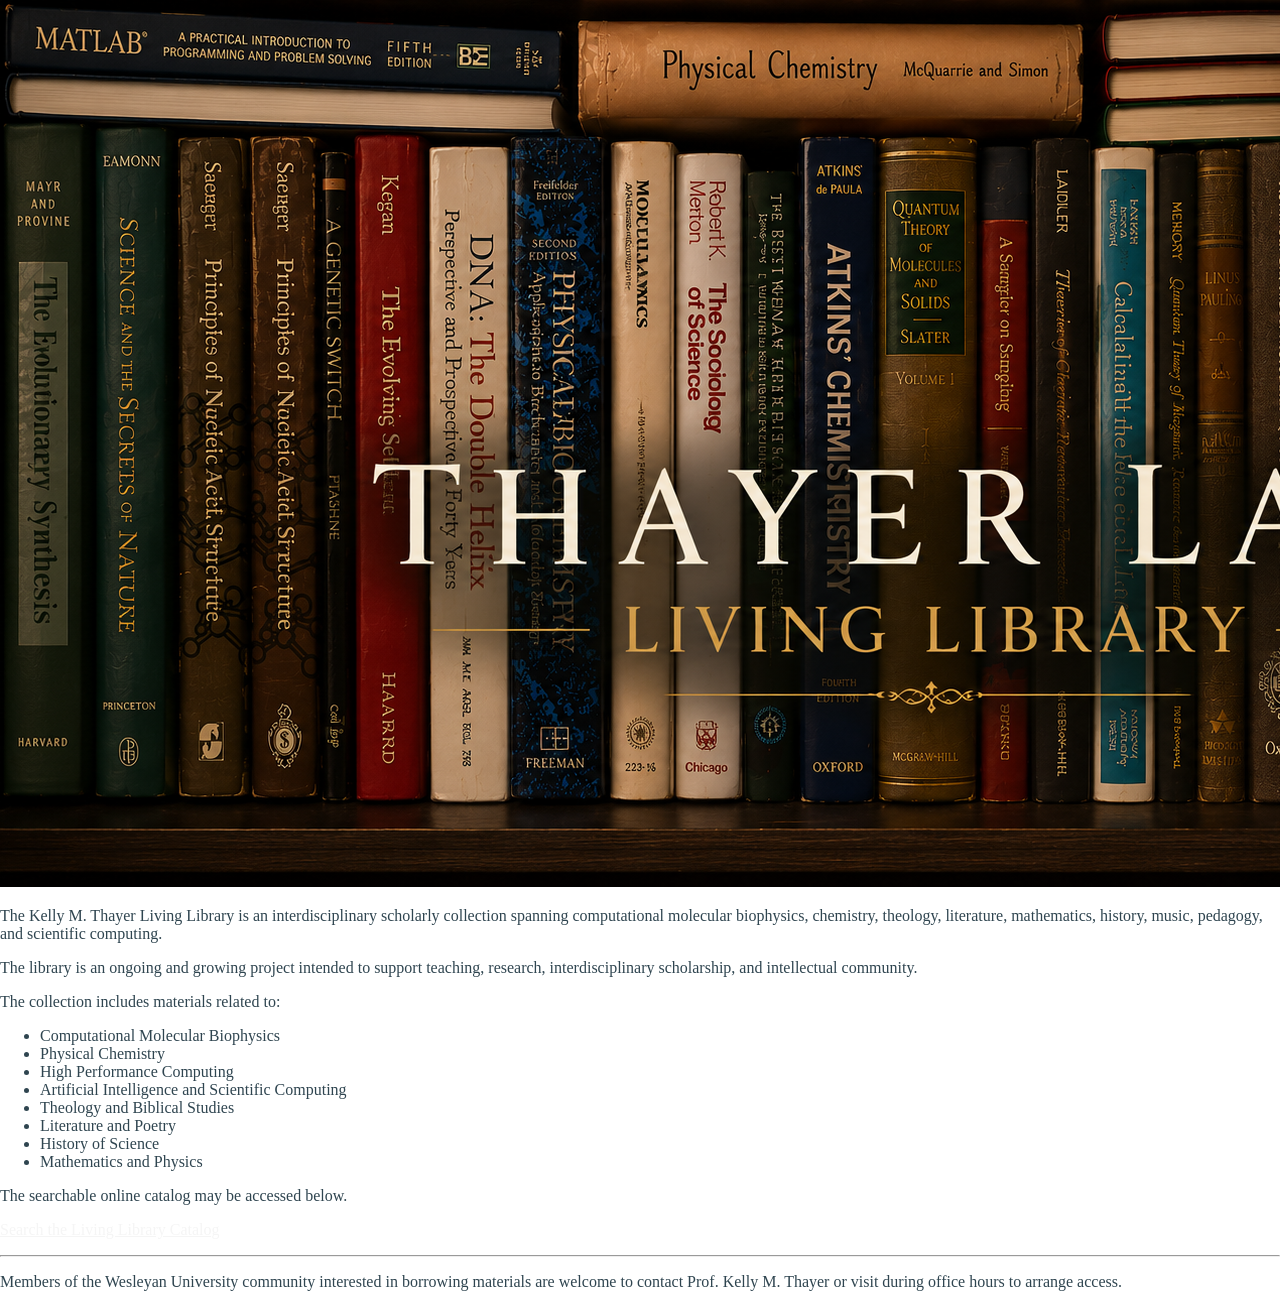
==== index.html @ 40ce1b8c "Update index.html added banner. lets see if it works" ====
<!DOCTYPE html>
<html>
<head>
    <meta charset="UTF-8">
    <title>Kelly M. Thayer Living Library</title>
    <link rel="stylesheet" href="LivingLibraryStyle.css">
</head>

<body>

<div class="banner">
    <img src="images/ThayerLabLibrary.png" alt="Thayer Lab Living Library Banner">
</div>

    <div class="content">

        <p>
            The Kelly M. Thayer Living Library is an interdisciplinary scholarly
            collection spanning computational molecular biophysics, chemistry,
            theology, literature, mathematics, history, music, pedagogy,
            and scientific computing.
        </p>

        <p>
            The library is an ongoing and growing project intended to support
            teaching, research, interdisciplinary scholarship, and intellectual
            community.
        </p>

        <p>
            The collection includes materials related to:
        </p>

        <ul>
            <li>Computational Molecular Biophysics</li>
            <li>Physical Chemistry</li>
            <li>High Performance Computing</li>
            <li>Artificial Intelligence and Scientific Computing</li>
            <li>Theology and Biblical Studies</li>
            <li>Literature and Poetry</li>
            <li>History of Science</li>
            <li>Mathematics and Physics</li>
        </ul>

        <p>
            The searchable online catalog may be accessed below.
        </p>

        <p>
            <a class="button" href="catalog.html">
                Search the Living Library Catalog
            </a>
        </p>

        <hr>

        <p>
            Members of the Wesleyan University community interested in borrowing
            materials are welcome to contact Prof. Kelly M. Thayer or visit
            during office hours to arrange access.
        </p>

    </div>

</body>
</html>
---- LivingLibraryStyle.css ----
/*
COLOR PALLETE
#2C2C34 Raisin Black
#494850 Dark Liver
#A499B3 Heliotrope Gray
#C2EFEB Powder Blue
#F9C784 Gold Crayola

Experimental Pallete:
#000000 Black
#2F4550 Charcoal
#586F7C Cadet
#B8DBD9 Powder Blue
#F4F4F9 Ghost White
#7D8491 Roman Silver
#C0C5C1 Silver Sand
#F9F8F8 Cultured 

*/

/* Global Styles
----------------------------------------------------*/

a {
    color: whitesmoke;
}
a:active {
    color: whitesmoke
}
a:hover {
    text-decoration: none;
}

body {
    color: #2F4550; 
    margin: 0;
    padding: 0;
    /*font-family: Arial, Helvetica, sans-serif*/
}

.content-wrap {
    width: 800px;
    margin: 0 auto;
    padding: 60px 0;
}

.center {
    text-align: center;
    align-items: center;
    align-self: center;
}

@font-face {
    font-family: 'Courier New', Courier, monospace;
    src: url();
}

/*img {
    /*height: 300px;
    width: 500px;
}

*/


/* Selector_Bar 
--------------------------------------------------------*/
header {
    background: #3b3b3f;
    color: #F4F4F9;
    border:50px;
}

.content-wrap-selector {
    width: 1400px;
    margin: 0 auto;
    padding: 30px 0;
}

.content-wrap-selector .btn {
    color: #F4F4F9;
    background: #3b3b3f;
    text-decoration: none;
    padding: 12px;
    border-radius: 4px;
    display: inline-block;
}
.content-wrap-selector .btn:hover {
    background: rgba(88, 111, 124, 80%);
}

.content-wrap-selector a {
    color: white;
    text-decoration: none;
}

.content-wrap-selector a:active {
    color: white;
    text-decoration: none;
}

.content-wrap-selector a:hover {
    text-decoration: none;
}

/* Banner 
---------------------------------------------------*/
.banner {
    padding: 0px;
    margin: 0px;
}

/* Content of the Article
-----------------------------------------------------*/
.research {
    background: #F0F6F6;
    padding: 0px;
    margin: 0px;
}

.thayer img {
    width: 300px;
    height: 600px;
    align-self: center;
}

.classes img {
    width: 800px;
    height: 540px;
    align-self: center;
}




/* Publications
------------------------------------------------------*/
.publications a {
    color: #609ebd
}

.publications a:active {
    color: #609ebd
}

.publications a:hover {
    text-decoration: none;
}

.btn {
    color: #F4F4F9;
    background: #B8DBD9;
    text-decoration: none;
    padding: 12px;
    border-radius: 4px;
    display: inline-block;
}

.btn:hover {
    background: rgba(184, 219, 217,80%);
}

.publications img {
    float: left; 
    height: 125px; 
    width: 200px; 
    padding: 10px;
}

/* People
------------------------------------------------------------*/
.people a {
    color: #2C2C34
}

.people a:active {
    color: #2C2C34
}

.people a:hober {
    text-decoration: none;
}

.people h2 {
    margin-top: 30px;
}

.people-item {
    overflow: hidden;
    border-bottom: 1px dashed #586F7C;
    padding: 25px 0;
}

.people img {
    height: 325px;
    width: 325px;
    float: left;
    padding: 25px;

}

/* Videos
----------------------------------------------------------------*/
.videos {
    background: #2F4550;
    padding: 0px;
    margin: 0px;
    color: #F4F4F9;
}



/* Footer
--------------------------------------------------------------*/
footer {
    background: #2F4550;
    color: #F4F4F9;
}
/* Living Library Additions
------------------------------------------------------*/
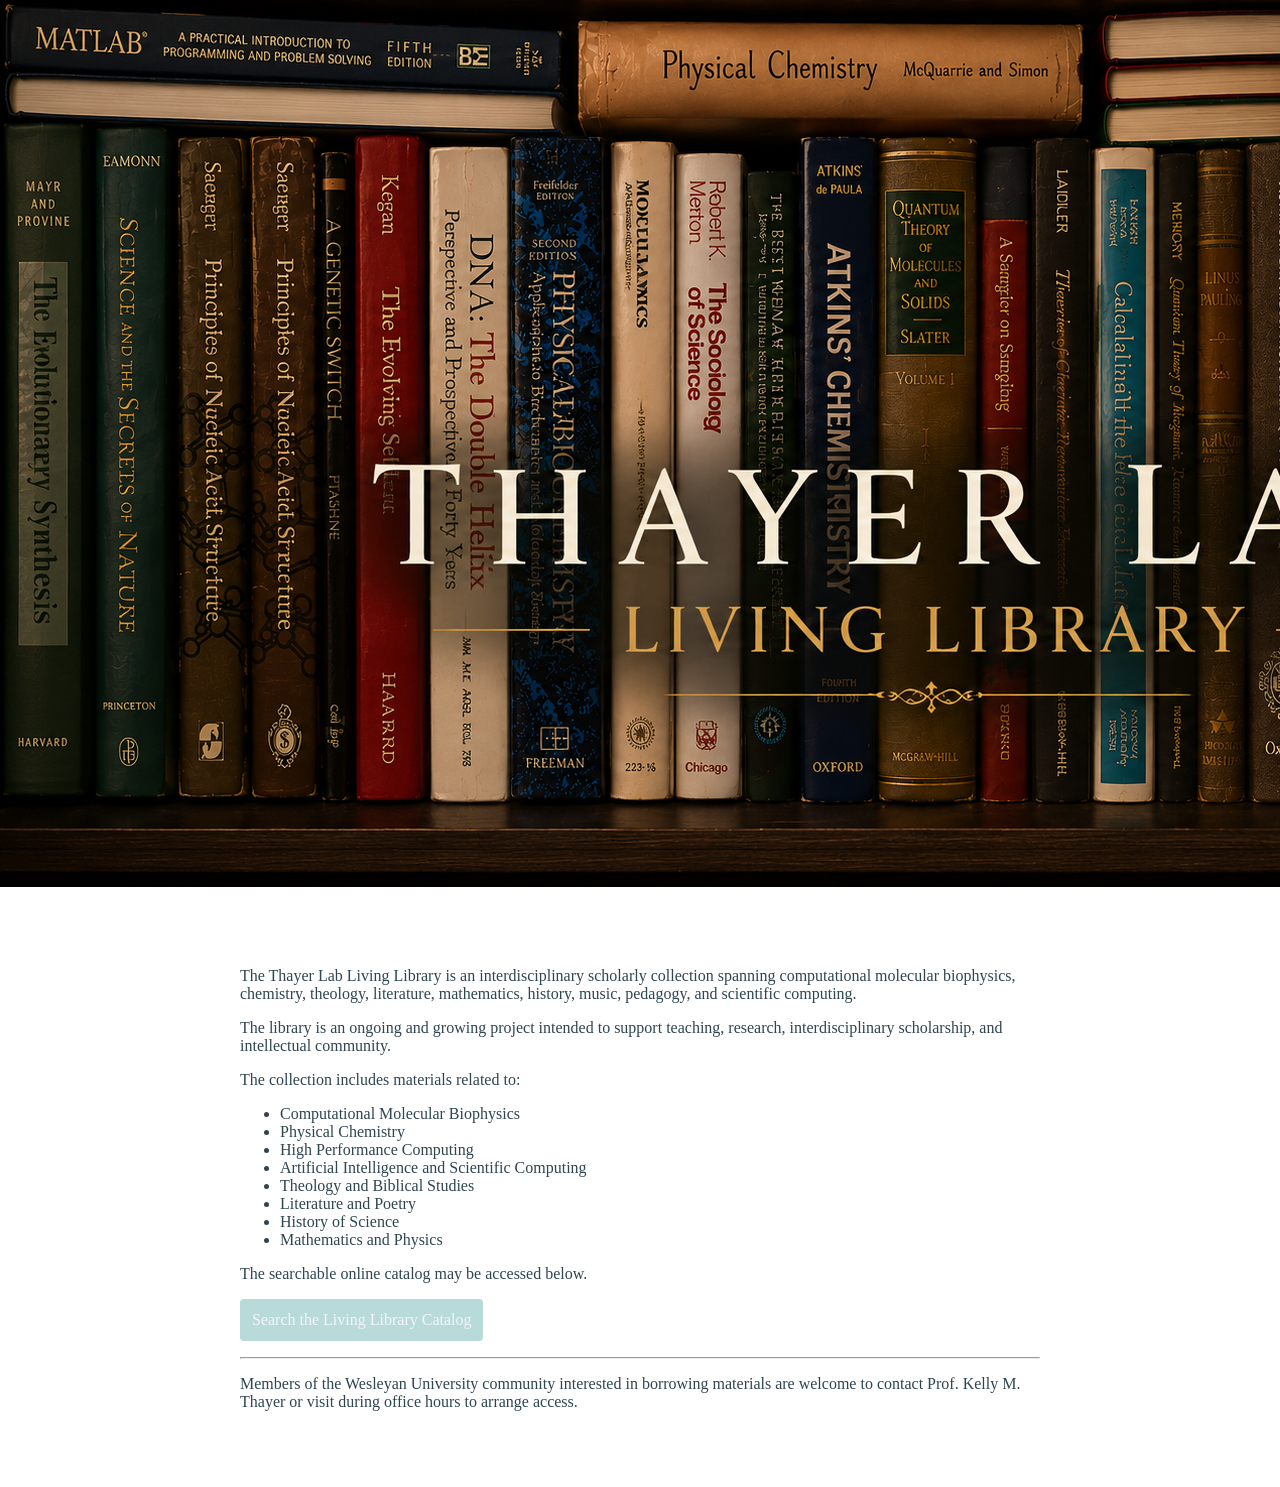
==== commit 8d1032d5: "Update index.html sorting buttn and non matching stuff with css. trying to get this to show the bann" ====
--- a/index.html
+++ b/index.html
@@ -2,20 +2,20 @@
 <html>
 <head>
     <meta charset="UTF-8">
-    <title>Kelly M. Thayer Living Library</title>
+    <title>The Thayer Lab Living Library</title>
     <link rel="stylesheet" href="LivingLibraryStyle.css">
 </head>
 
 <body>
 
-<div class="banner">
-    <img src="images/ThayerLabLibrary.png" alt="Thayer Lab Living Library Banner">
-</div>
+    <div class="banner">
+        <img src="images/ThayerLabLibrary.png" alt="Thayer Lab Living Library Banner">
+    </div>
 
-    <div class="content">
+    <div class="content-wrap">
 
         <p>
-            The Kelly M. Thayer Living Library is an interdisciplinary scholarly
+            The Thayer Lab Living Library is an interdisciplinary scholarly
             collection spanning computational molecular biophysics, chemistry,
             theology, literature, mathematics, history, music, pedagogy,
             and scientific computing.
@@ -47,7 +47,7 @@
         </p>
 
         <p>
-            <a class="button" href="catalog.html">
+            <a class="btn" href="catalog.html">
                 Search the Living Library Catalog
             </a>
         </p>
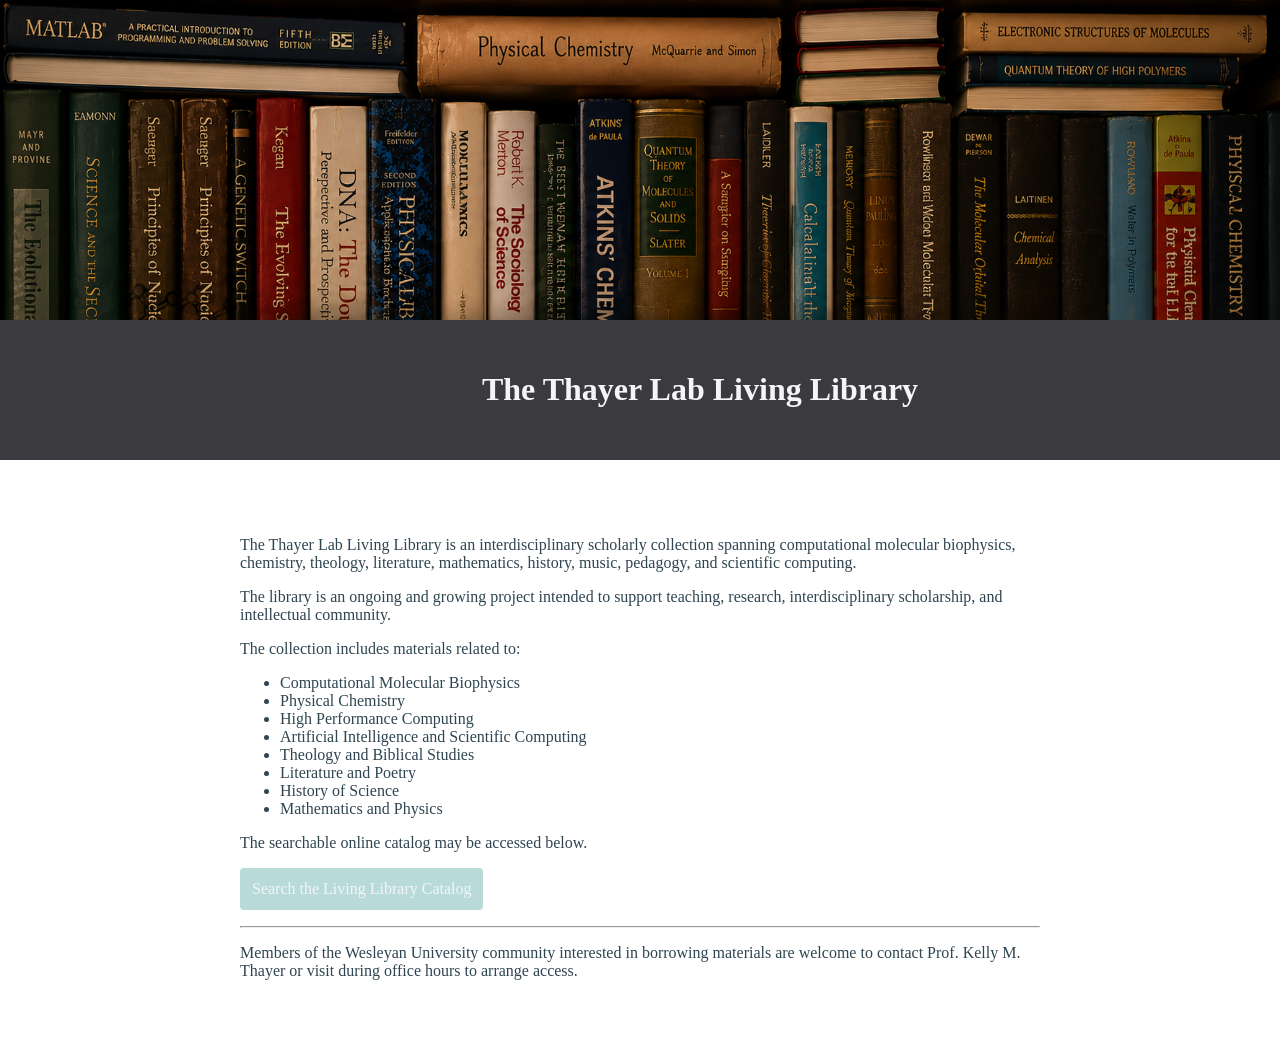
==== commit 1c804d54: "Update index.html adding heading back" ====
--- a/index.html
+++ b/index.html
@@ -11,6 +11,11 @@
     <div class="banner">
         <img src="images/ThayerLabLibrary.png" alt="Thayer Lab Living Library Banner">
     </div>
+    <header>
+    <div class="content-wrap-selector center">
+        <h1>The Thayer Lab Living Library</h1>
+    </div>
+    </header>
 
     <div class="content-wrap">
 
--- a/LivingLibraryStyle.css
+++ b/LivingLibraryStyle.css
@@ -108,6 +108,13 @@
 .banner {
     padding: 0px;
     margin: 0px;
+    max-height: 320px;
+    overflow: hidden;
+}
+
+.banner img {
+    width: 100%;
+    display: block;
 }
 
 /* Content of the Article
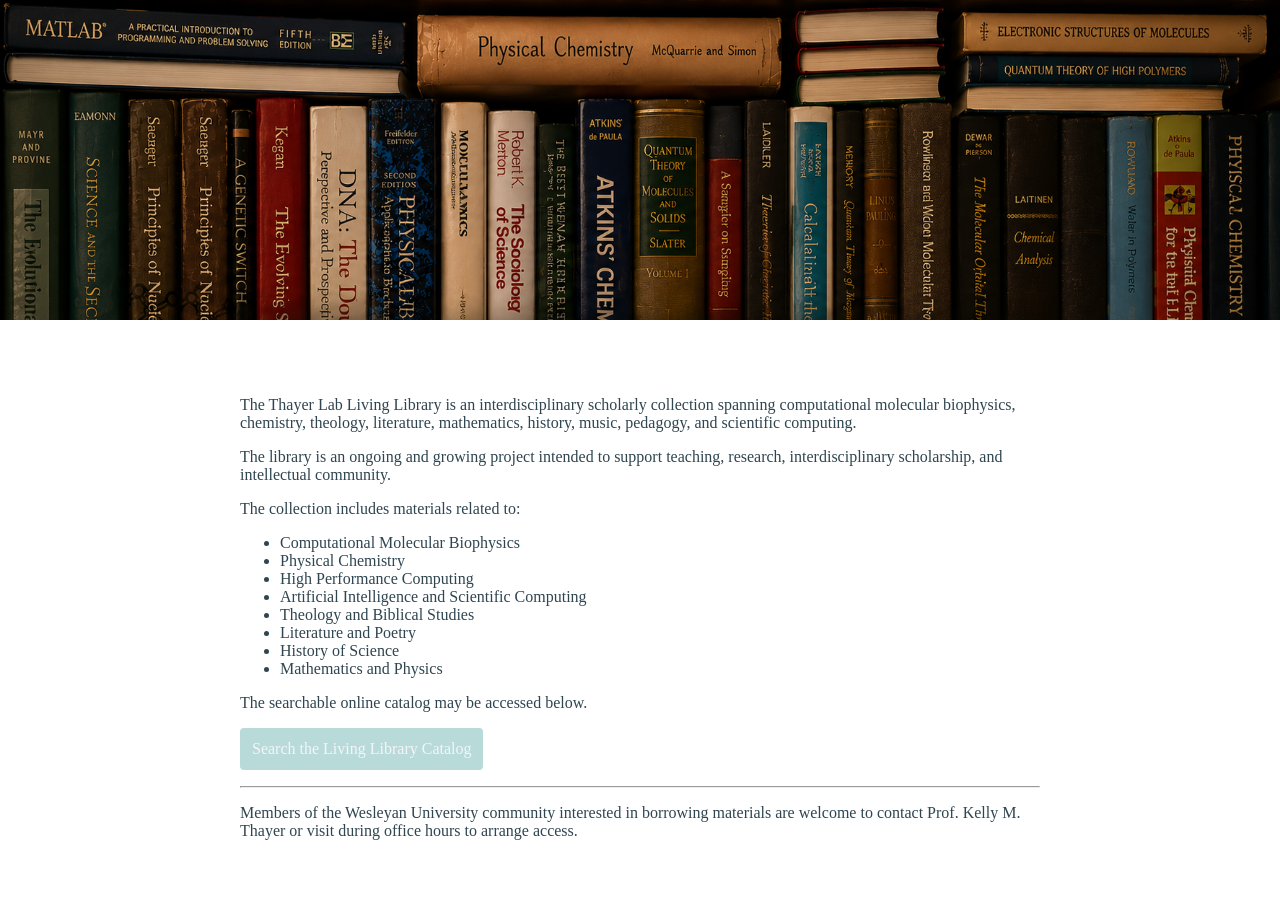
==== commit 3e55b04f: "Update index.html fixing banner and text" ====
--- a/index.html
+++ b/index.html
@@ -8,14 +8,16 @@
 
 <body>
 
-    <div class="banner">
-        <img src="images/ThayerLabLibrary.png" alt="Thayer Lab Living Library Banner">
-    </div>
-    <header>
-    <div class="content-wrap-selector center">
+
+<div class="banner">
+    <img src="images/ThayerLabLibrary.png" alt="Thayer Lab Living Library Banner">
+
+    <div class="banner-title">
         <h1>The Thayer Lab Living Library</h1>
     </div>
-    </header>
+</div>
+
+    
 
     <div class="content-wrap">
 
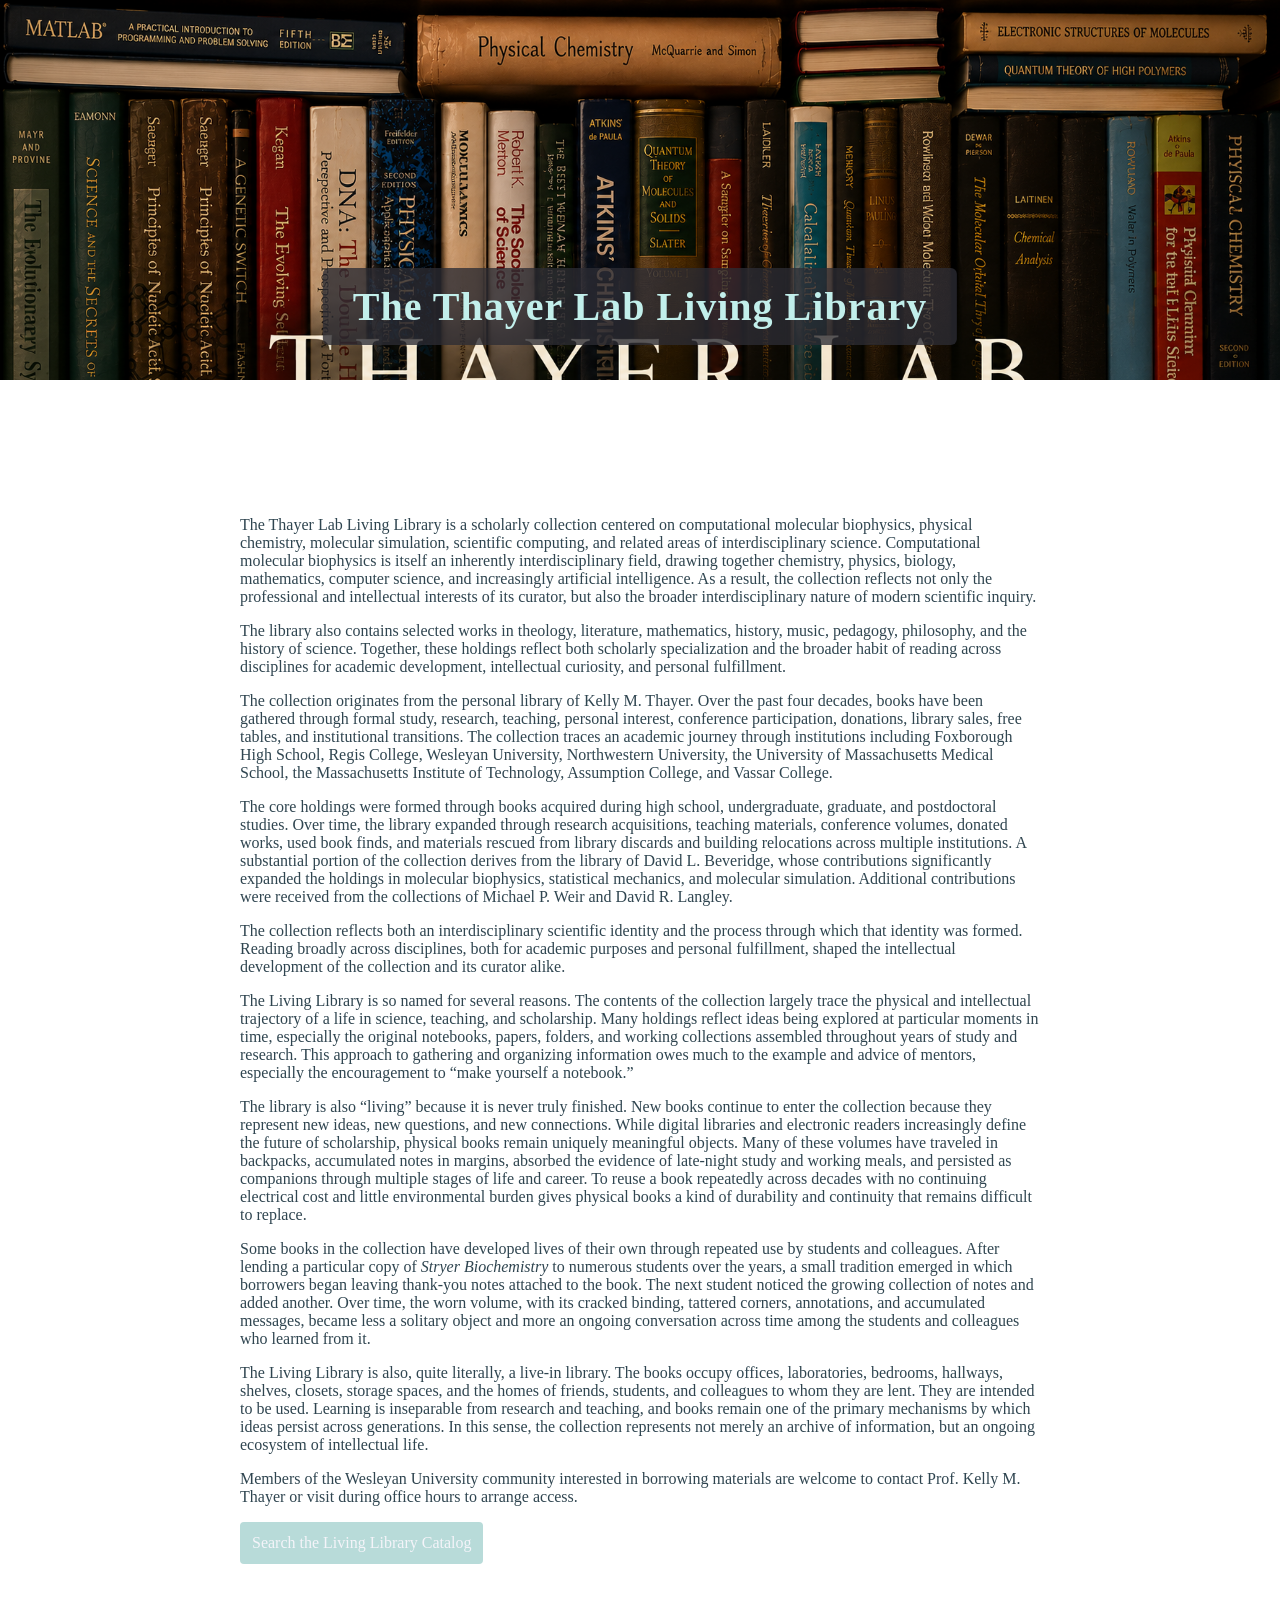
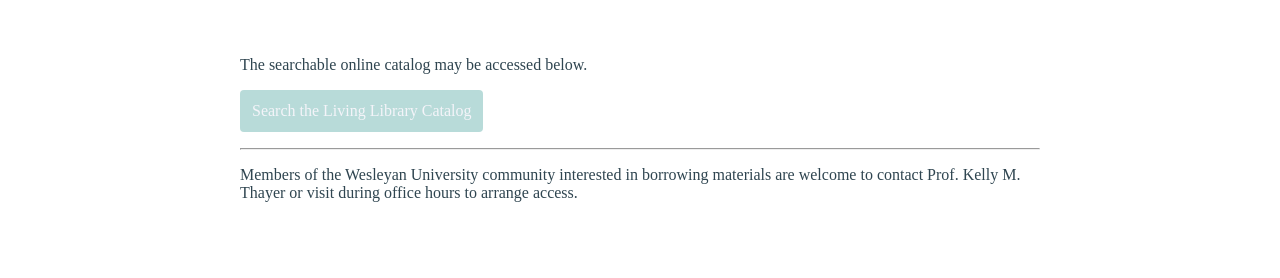
==== commit f2425307: "Update index.html writing a description of the library" ====
--- a/index.html
+++ b/index.html
@@ -21,33 +21,123 @@
 
     <div class="content-wrap">
 
-        <p>
-            The Thayer Lab Living Library is an interdisciplinary scholarly
-            collection spanning computational molecular biophysics, chemistry,
-            theology, literature, mathematics, history, music, pedagogy,
-            and scientific computing.
-        </p>
+   <div class="content-wrap">
 
-        <p>
-            The library is an ongoing and growing project intended to support
-            teaching, research, interdisciplinary scholarship, and intellectual
-            community.
-        </p>
+    <p>
+        The Thayer Lab Living Library is a scholarly collection centered on
+        computational molecular biophysics, physical chemistry, molecular
+        simulation, scientific computing, and related areas of interdisciplinary
+        science. Computational molecular biophysics is itself an inherently
+        interdisciplinary field, drawing together chemistry, physics, biology,
+        mathematics, computer science, and increasingly artificial intelligence.
+        As a result, the collection reflects not only the professional and
+        intellectual interests of its curator, but also the broader
+        interdisciplinary nature of modern scientific inquiry.
+    </p>
 
-        <p>
-            The collection includes materials related to:
-        </p>
+    <p>
+        The library also contains selected works in theology, literature,
+        mathematics, history, music, pedagogy, philosophy, and the history of
+        science. Together, these holdings reflect both scholarly specialization
+        and the broader habit of reading across disciplines for academic
+        development, intellectual curiosity, and personal fulfillment.
+    </p>
 
-        <ul>
-            <li>Computational Molecular Biophysics</li>
-            <li>Physical Chemistry</li>
-            <li>High Performance Computing</li>
-            <li>Artificial Intelligence and Scientific Computing</li>
-            <li>Theology and Biblical Studies</li>
-            <li>Literature and Poetry</li>
-            <li>History of Science</li>
-            <li>Mathematics and Physics</li>
-        </ul>
+    <p>
+        The collection originates from the personal library of Kelly M. Thayer.
+        Over the past four decades, books have been gathered through formal
+        study, research, teaching, personal interest, conference participation,
+        donations, library sales, free tables, and institutional transitions.
+        The collection traces an academic journey through institutions including
+        Foxborough High School, Regis College, Wesleyan University,
+        Northwestern University, the University of Massachusetts Medical School,
+        the Massachusetts Institute of Technology, Assumption College, and
+        Vassar College.
+    </p>
+
+    <p>
+        The core holdings were formed through books acquired during high school,
+        undergraduate, graduate, and postdoctoral studies. Over time, the
+        library expanded through research acquisitions, teaching materials,
+        conference volumes, donated works, used book finds, and materials
+        rescued from library discards and building relocations across multiple
+        institutions. A substantial portion of the collection derives from the
+        library of David L. Beveridge, whose contributions significantly
+        expanded the holdings in molecular biophysics, statistical mechanics,
+        and molecular simulation. Additional contributions were received from
+        the collections of Michael P. Weir and David R. Langley.
+    </p>
+
+    <p>
+        The collection reflects both an interdisciplinary scientific identity
+        and the process through which that identity was formed. Reading broadly
+        across disciplines, both for academic purposes and personal fulfillment,
+        shaped the intellectual development of the collection and its curator
+        alike.
+    </p>
+
+    <p>
+        The Living Library is so named for several reasons. The contents of the
+        collection largely trace the physical and intellectual trajectory of a
+        life in science, teaching, and scholarship. Many holdings reflect ideas
+        being explored at particular moments in time, especially the original
+        notebooks, papers, folders, and working collections assembled
+        throughout years of study and research. This approach to gathering and
+        organizing information owes much to the example and advice of mentors,
+        especially the encouragement to “make yourself a notebook.”
+    </p>
+
+    <p>
+        The library is also “living” because it is never truly finished. New
+        books continue to enter the collection because they represent new
+        ideas, new questions, and new connections. While digital libraries and
+        electronic readers increasingly define the future of scholarship,
+        physical books remain uniquely meaningful objects. Many of these
+        volumes have traveled in backpacks, accumulated notes in margins,
+        absorbed the evidence of late-night study and working meals, and
+        persisted as companions through multiple stages of life and career. To
+        reuse a book repeatedly across decades with no continuing electrical
+        cost and little environmental burden gives physical books a kind of
+        durability and continuity that remains difficult to replace.
+    </p>
+
+    <p>
+        Some books in the collection have developed lives of their own through
+        repeated use by students and colleagues. After lending a particular
+        copy of <em>Stryer Biochemistry</em> to numerous students over the
+        years, a small tradition emerged in which borrowers began leaving
+        thank-you notes attached to the book. The next student noticed the
+        growing collection of notes and added another. Over time, the worn
+        volume, with its cracked binding, tattered corners, annotations, and
+        accumulated messages, became less a solitary object and more an ongoing
+        conversation across time among the students and colleagues who learned
+        from it.
+    </p>
+
+    <p>
+        The Living Library is also, quite literally, a live-in library. The
+        books occupy offices, laboratories, bedrooms, hallways, shelves,
+        closets, storage spaces, and the homes of friends, students, and
+        colleagues to whom they are lent. They are intended to be used.
+        Learning is inseparable from research and teaching, and books remain
+        one of the primary mechanisms by which ideas persist across generations.
+        In this sense, the collection represents not merely an archive of
+        information, but an ongoing ecosystem of intellectual life.
+    </p>
+
+    <p>
+        Members of the Wesleyan University community interested in borrowing
+        materials are welcome to contact Prof. Kelly M. Thayer or visit during
+        office hours to arrange access.
+    </p>
+
+    <p>
+        <a class="btn" href="catalog.html">
+            Search the Living Library Catalog
+        </a>
+    </p>
+
+</div>
 
         <p>
             The searchable online catalog may be accessed below.
--- a/LivingLibraryStyle.css
+++ b/LivingLibraryStyle.css
@@ -225,3 +225,37 @@
 }
 /* Living Library Additions
 ------------------------------------------------------*/
+/* Living Library Additions
+------------------------------------------------------*/
+
+.banner {
+    position: relative;
+    padding: 0px;
+    margin: 0px;
+    max-height: 380px;
+    overflow: hidden;
+}
+
+.banner img {
+    width: 100%;
+    display: block;
+}
+
+.banner-title {
+    position: absolute;
+    bottom: 35px;
+    left: 50%;
+    transform: translateX(-50%);
+    background: rgba(44, 44, 52, 0.78);
+    color: #C2EFEB;
+    padding: 15px 30px;
+    border-radius: 6px;
+}
+
+.banner-title h1 {
+    margin: 0;
+    font-size: 2.5em;
+    letter-spacing: 1px;
+    font-family: Georgia, serif;
+}
+
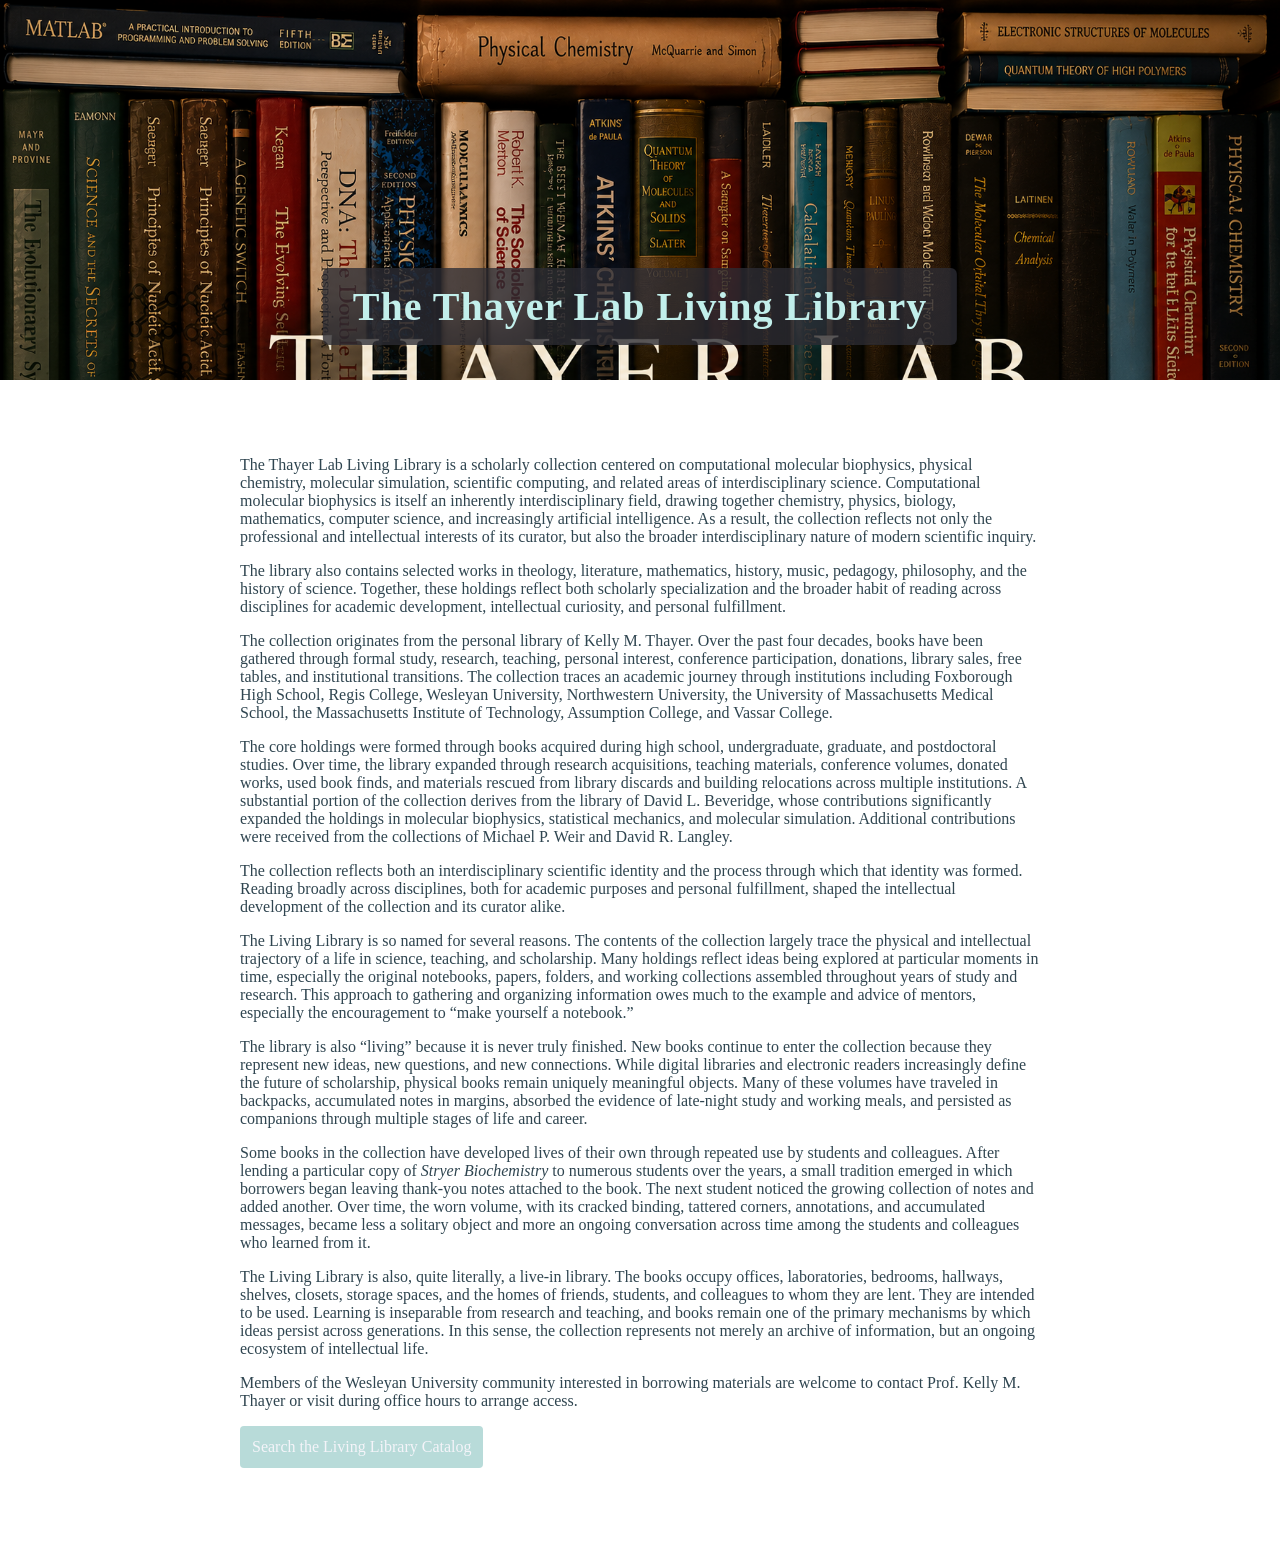
==== commit 9cf2dac6: "Update index.html editing for long introduction" ====
--- a/index.html
+++ b/index.html
@@ -1,5 +1,6 @@
 <!DOCTYPE html>
 <html>
+
 <head>
     <meta charset="UTF-8">
     <title>The Thayer Lab Living Library</title>
@@ -8,139 +9,125 @@
 
 <body>
 
+    <div class="banner">
+        <img src="images/ThayerLabLibrary.png" alt="Thayer Lab Living Library Banner">
 
-<div class="banner">
-    <img src="images/ThayerLabLibrary.png" alt="Thayer Lab Living Library Banner">
-
-    <div class="banner-title">
-        <h1>The Thayer Lab Living Library</h1>
+        <div class="banner-title">
+            <h1>The Thayer Lab Living Library</h1>
+        </div>
     </div>
-</div>
-
-    
 
     <div class="content-wrap">
 
-   <div class="content-wrap">
-
-    <p>
-        The Thayer Lab Living Library is a scholarly collection centered on
-        computational molecular biophysics, physical chemistry, molecular
-        simulation, scientific computing, and related areas of interdisciplinary
-        science. Computational molecular biophysics is itself an inherently
-        interdisciplinary field, drawing together chemistry, physics, biology,
-        mathematics, computer science, and increasingly artificial intelligence.
-        As a result, the collection reflects not only the professional and
-        intellectual interests of its curator, but also the broader
-        interdisciplinary nature of modern scientific inquiry.
-    </p>
-
-    <p>
-        The library also contains selected works in theology, literature,
-        mathematics, history, music, pedagogy, philosophy, and the history of
-        science. Together, these holdings reflect both scholarly specialization
-        and the broader habit of reading across disciplines for academic
-        development, intellectual curiosity, and personal fulfillment.
-    </p>
-
-    <p>
-        The collection originates from the personal library of Kelly M. Thayer.
-        Over the past four decades, books have been gathered through formal
-        study, research, teaching, personal interest, conference participation,
-        donations, library sales, free tables, and institutional transitions.
-        The collection traces an academic journey through institutions including
-        Foxborough High School, Regis College, Wesleyan University,
-        Northwestern University, the University of Massachusetts Medical School,
-        the Massachusetts Institute of Technology, Assumption College, and
-        Vassar College.
-    </p>
-
-    <p>
-        The core holdings were formed through books acquired during high school,
-        undergraduate, graduate, and postdoctoral studies. Over time, the
-        library expanded through research acquisitions, teaching materials,
-        conference volumes, donated works, used book finds, and materials
-        rescued from library discards and building relocations across multiple
-        institutions. A substantial portion of the collection derives from the
-        library of David L. Beveridge, whose contributions significantly
-        expanded the holdings in molecular biophysics, statistical mechanics,
-        and molecular simulation. Additional contributions were received from
-        the collections of Michael P. Weir and David R. Langley.
-    </p>
-
-    <p>
-        The collection reflects both an interdisciplinary scientific identity
-        and the process through which that identity was formed. Reading broadly
-        across disciplines, both for academic purposes and personal fulfillment,
-        shaped the intellectual development of the collection and its curator
-        alike.
-    </p>
-
-    <p>
-        The Living Library is so named for several reasons. The contents of the
-        collection largely trace the physical and intellectual trajectory of a
-        life in science, teaching, and scholarship. Many holdings reflect ideas
-        being explored at particular moments in time, especially the original
-        notebooks, papers, folders, and working collections assembled
-        throughout years of study and research. This approach to gathering and
-        organizing information owes much to the example and advice of mentors,
-        especially the encouragement to “make yourself a notebook.”
-    </p>
-
-    <p>
-        The library is also “living” because it is never truly finished. New
-        books continue to enter the collection because they represent new
-        ideas, new questions, and new connections. While digital libraries and
-        electronic readers increasingly define the future of scholarship,
-        physical books remain uniquely meaningful objects. Many of these
-        volumes have traveled in backpacks, accumulated notes in margins,
-        absorbed the evidence of late-night study and working meals, and
-        persisted as companions through multiple stages of life and career. To
-        reuse a book repeatedly across decades with no continuing electrical
-        cost and little environmental burden gives physical books a kind of
-        durability and continuity that remains difficult to replace.
-    </p>
-
-    <p>
-        Some books in the collection have developed lives of their own through
-        repeated use by students and colleagues. After lending a particular
-        copy of <em>Stryer Biochemistry</em> to numerous students over the
-        years, a small tradition emerged in which borrowers began leaving
-        thank-you notes attached to the book. The next student noticed the
-        growing collection of notes and added another. Over time, the worn
-        volume, with its cracked binding, tattered corners, annotations, and
-        accumulated messages, became less a solitary object and more an ongoing
-        conversation across time among the students and colleagues who learned
-        from it.
-    </p>
-
-    <p>
-        The Living Library is also, quite literally, a live-in library. The
-        books occupy offices, laboratories, bedrooms, hallways, shelves,
-        closets, storage spaces, and the homes of friends, students, and
-        colleagues to whom they are lent. They are intended to be used.
-        Learning is inseparable from research and teaching, and books remain
-        one of the primary mechanisms by which ideas persist across generations.
-        In this sense, the collection represents not merely an archive of
-        information, but an ongoing ecosystem of intellectual life.
-    </p>
-
-    <p>
-        Members of the Wesleyan University community interested in borrowing
-        materials are welcome to contact Prof. Kelly M. Thayer or visit during
-        office hours to arrange access.
-    </p>
-
-    <p>
-        <a class="btn" href="catalog.html">
-            Search the Living Library Catalog
-        </a>
-    </p>
-
-</div>
+        <p>
+            The Thayer Lab Living Library is a scholarly collection centered on
+            computational molecular biophysics, physical chemistry, molecular
+            simulation, scientific computing, and related areas of
+            interdisciplinary science. Computational molecular biophysics is
+            itself an inherently interdisciplinary field, drawing together
+            chemistry, physics, biology, mathematics, computer science, and
+            increasingly artificial intelligence. As a result, the collection
+            reflects not only the professional and intellectual interests of its
+            curator, but also the broader interdisciplinary nature of modern
+            scientific inquiry.
+        </p>
 
         <p>
-            The searchable online catalog may be accessed below.
+            The library also contains selected works in theology, literature,
+            mathematics, history, music, pedagogy, philosophy, and the history
+            of science. Together, these holdings reflect both scholarly
+            specialization and the broader habit of reading across disciplines
+            for academic development, intellectual curiosity, and personal
+            fulfillment.
+        </p>
+
+        <p>
+            The collection originates from the personal library of Kelly M.
+            Thayer. Over the past four decades, books have been gathered through
+            formal study, research, teaching, personal interest, conference
+            participation, donations, library sales, free tables, and
+            institutional transitions. The collection traces an academic journey
+            through institutions including Foxborough High School, Regis
+            College, Wesleyan University, Northwestern University, the
+            University of Massachusetts Medical School, the Massachusetts
+            Institute of Technology, Assumption College, and Vassar College.
+        </p>
+
+        <p>
+            The core holdings were formed through books acquired during high
+            school, undergraduate, graduate, and postdoctoral studies. Over
+            time, the library expanded through research acquisitions, teaching
+            materials, conference volumes, donated works, used book finds, and
+            materials rescued from library discards and building relocations
+            across multiple institutions. A substantial portion of the
+            collection derives from the library of David L. Beveridge, whose
+            contributions significantly expanded the holdings in molecular
+            biophysics, statistical mechanics, and molecular simulation.
+            Additional contributions were received from the collections of
+            Michael P. Weir and David R. Langley.
+        </p>
+
+        <p>
+            The collection reflects both an interdisciplinary scientific
+            identity and the process through which that identity was formed.
+            Reading broadly across disciplines, both for academic purposes and
+            personal fulfillment, shaped the intellectual development of the
+            collection and its curator alike.
+        </p>
+
+        <p>
+            The Living Library is so named for several reasons. The contents of
+            the collection largely trace the physical and intellectual
+            trajectory of a life in science, teaching, and scholarship. Many
+            holdings reflect ideas being explored at particular moments in time,
+            especially the original notebooks, papers, folders, and working
+            collections assembled throughout years of study and research. This
+            approach to gathering and organizing information owes much to the
+            example and advice of mentors, especially the encouragement to
+            “make yourself a notebook.”
+        </p>
+
+        <p>
+            The library is also “living” because it is never truly finished.
+            New books continue to enter the collection because they represent
+            new ideas, new questions, and new connections. While digital
+            libraries and electronic readers increasingly define the future of
+            scholarship, physical books remain uniquely meaningful objects.
+            Many of these volumes have traveled in backpacks, accumulated notes
+            in margins, absorbed the evidence of late-night study and working
+            meals, and persisted as companions through multiple stages of life
+            and career.
+        </p>
+
+        <p>
+            Some books in the collection have developed lives of their own
+            through repeated use by students and colleagues. After lending a
+            particular copy of <em>Stryer Biochemistry</em> to numerous students
+            over the years, a small tradition emerged in which borrowers began
+            leaving thank-you notes attached to the book. The next student
+            noticed the growing collection of notes and added another. Over
+            time, the worn volume, with its cracked binding, tattered corners,
+            annotations, and accumulated messages, became less a solitary
+            object and more an ongoing conversation across time among the
+            students and colleagues who learned from it.
+        </p>
+
+        <p>
+            The Living Library is also, quite literally, a live-in library.
+            The books occupy offices, laboratories, bedrooms, hallways,
+            shelves, closets, storage spaces, and the homes of friends,
+            students, and colleagues to whom they are lent. They are intended
+            to be used. Learning is inseparable from research and teaching, and
+            books remain one of the primary mechanisms by which ideas persist
+            across generations. In this sense, the collection represents not
+            merely an archive of information, but an ongoing ecosystem of
+            intellectual life.
+        </p>
+
+        <p>
+            Members of the Wesleyan University community interested in borrowing
+            materials are welcome to contact Prof. Kelly M. Thayer or visit
+            during office hours to arrange access.
         </p>
 
         <p>
@@ -149,15 +136,8 @@
             </a>
         </p>
 
-        <hr>
-
-        <p>
-            Members of the Wesleyan University community interested in borrowing
-            materials are welcome to contact Prof. Kelly M. Thayer or visit
-            during office hours to arrange access.
-        </p>
-
     </div>
 
 </body>
+
 </html>
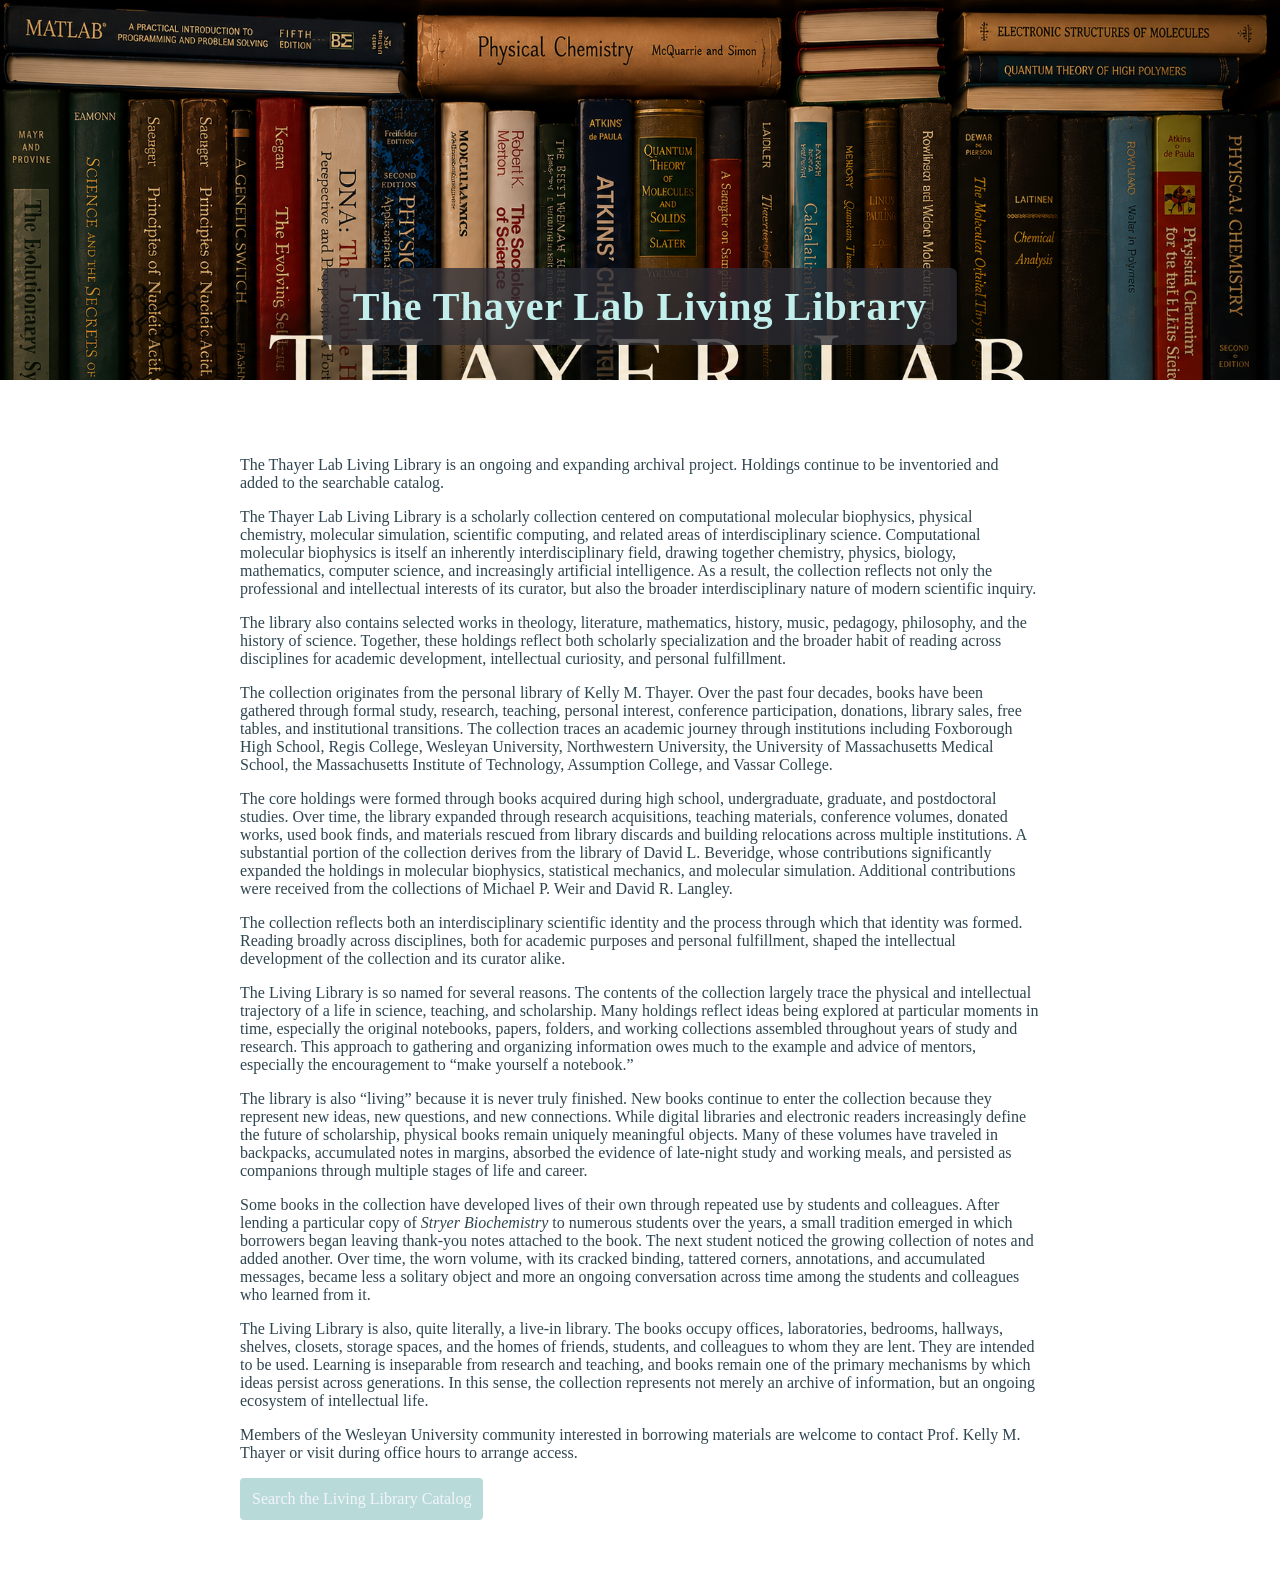
==== commit 8cbf096f: "Update index.html" ====
--- a/index.html
+++ b/index.html
@@ -15,10 +15,16 @@
         <div class="banner-title">
             <h1>The Thayer Lab Living Library</h1>
         </div>
+        <div class="project-note">
+    The Thayer Lab Living Library is an ongoing and expanding archival project.
+    Holdings continue to be inventoried and added to the searchable catalog.
+</div>
     </div>
 
     <div class="content-wrap">
-
+   <p>
+    The Thayer Lab Living Library is an ongoing and expanding archival project.
+    Holdings continue to be inventoried and added to the searchable catalog.</p>
         <p>
             The Thayer Lab Living Library is a scholarly collection centered on
             computational molecular biophysics, physical chemistry, molecular
